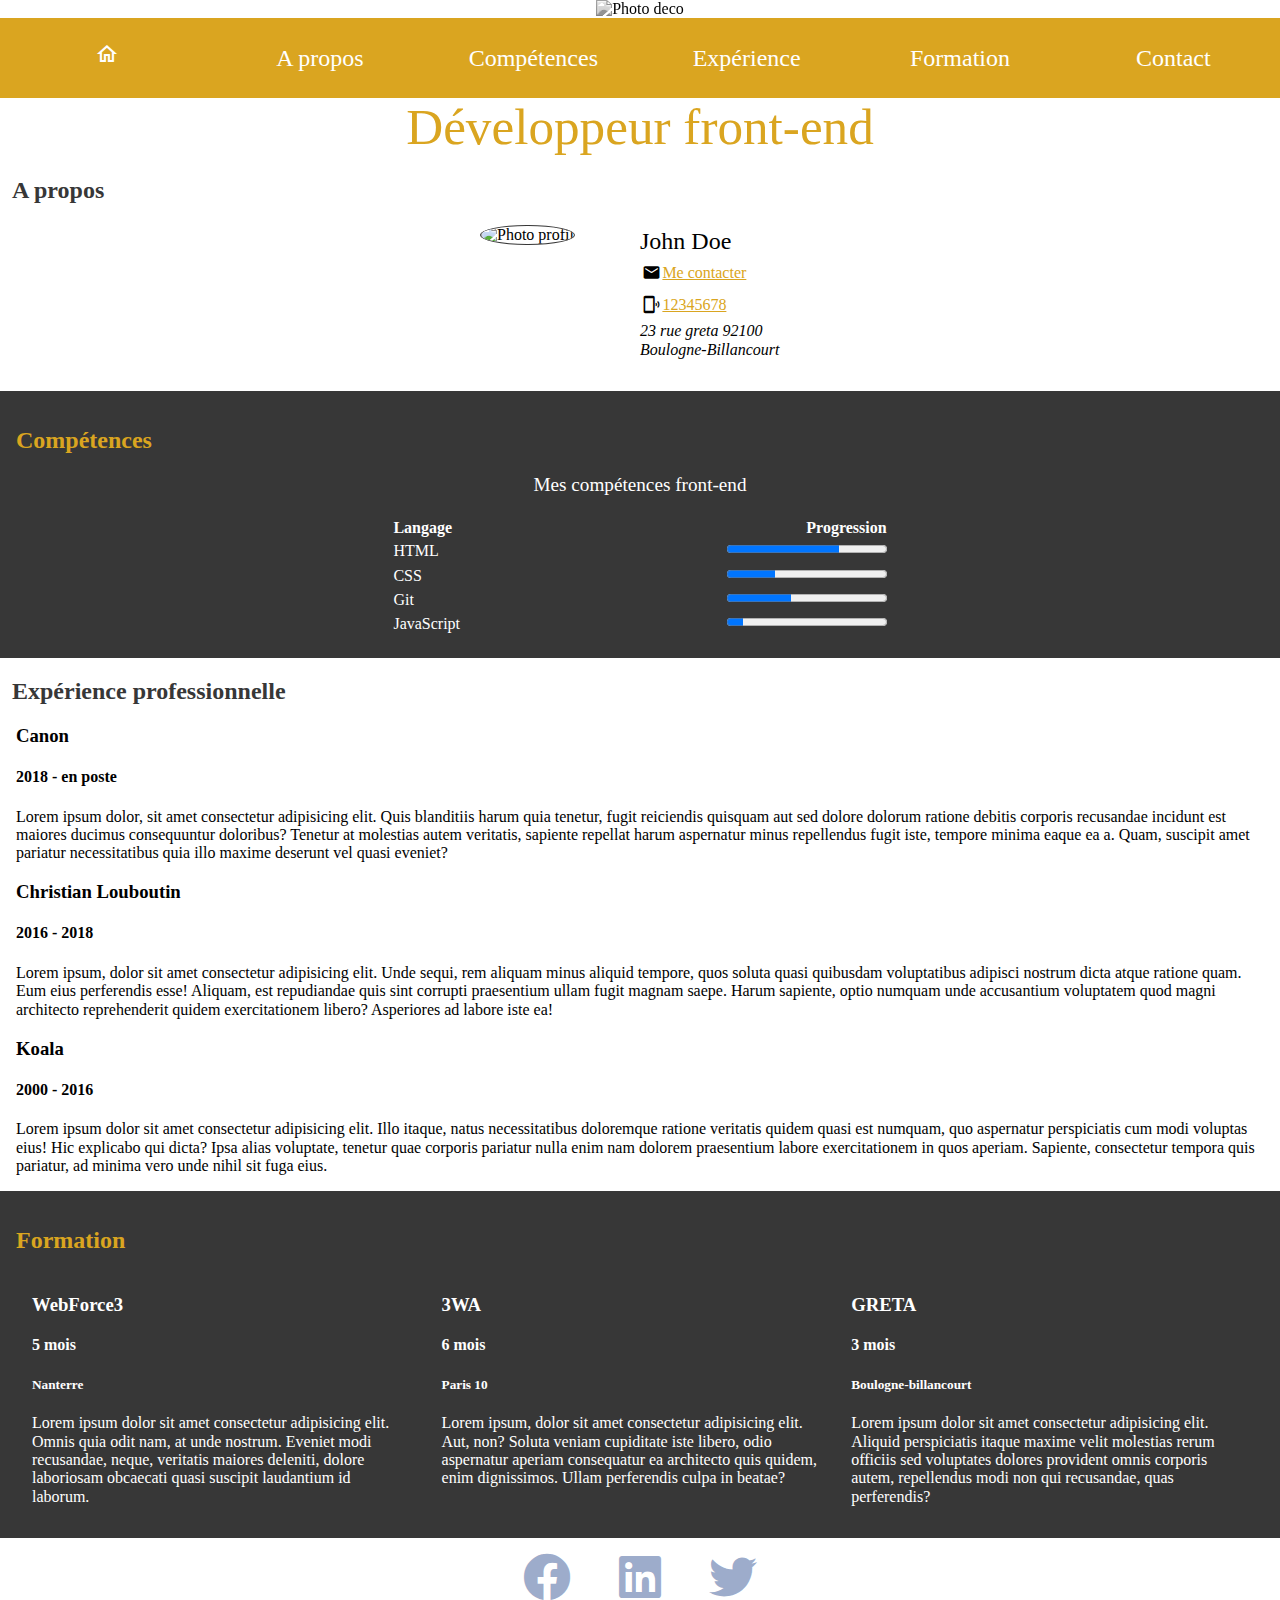
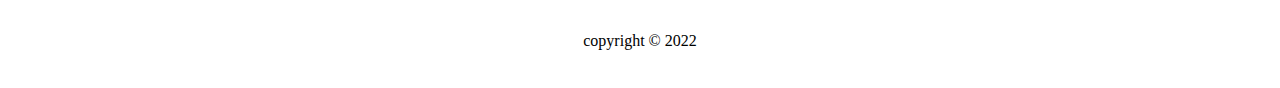
==== index.html @ 4a62b975 "styling contact form" ====
<!DOCTYPE html>
<html lang="fr">

<head>
    <meta charset="UTF-8">
    <meta http-equiv="X-UA-Compatible" content="IE=edge">
    <meta name="viewport" content="width=device-width, initial-scale=1.0">
    <link rel="stylesheet" href="assets/css/normalize.css">
    <link href="https://fonts.googleapis.com/css2?family=Material+Icons" rel="stylesheet">
    <link href="https://fonts.googleapis.com/css2?family=Material+Icons+Outlined" rel="stylesheet">
    <link rel="icon" type="image/png" sizes="32x32" href="favicon-32x32.png">
    <link rel="icon" type="image/png" sizes="32x32" href="favicon-16x16.png">
    <link rel="stylesheet" href="https://cdnjs.cloudflare.com/ajax/libs/font-awesome/6.0.0-beta2/css/all.min.css">
    <link rel="stylesheet" href="assets/css/style.css">
    <title>CV 2022</title>
</head>

<body>
    <header>
        <figure>
            <img src="assets/img/dev-worker_x2100.jpg" alt="Photo deco"
                srcset="assets/img/dev-worker_x2100.jpg 2000w, assets/img/dev-worker_x1550.jpg 1600w, assets/img/dev-worker_x775.jpg 760w, assets/img/dev-worker_x390.jpg 390w"
                sizes="(min-width:400px) 760w, (min-width: 960px) 1600w, (min-width:1600px) 2000w, 100vw">
        </figure>
        <!-- sizes="(min-width:400px) 775px, (min-width:960px) 1550px, (min-width:1600px) 2100px, 100vw" -->
    </header>
    <nav class="desktop hide">
        <ul>
            <li><a href="index.html"><span class="material-icons-outlined">home</span></a></li>
            <li><a href="#about">A propos</a></li>
            <li><a href="#skills">Compétences</a></li>
            <li><a href="#experience">Expérience</a></li>
            <li><a href="#formation">Formation</a></li>
            <li><a href="contact.html">Contact</a></li>
        </ul>
    </nav>
    <nav class="mobile"></nav>
    <div class="mobile-menu">
        <ul>
            <li><a href="#about">A propos</a></li>
            <li><a href="#skills">Compétences</a></li>
            <li><a href="#experience">Expérience</a></li>
            <li><a href="#formation">Formation</a></li>
            <li><a href="contact.html">Contacter moi</a></li>
        </ul>
    </div>
    
    <main>
        <h1>Développeur front-end</h1>
        <section>
            <a class="anchor" id="about"></a>
            <h2>A propos</h2>
            <div class="about__container">
                <div class="apropos__foto">
                    <figure>
                        <img src="assets/img/avatar.png" alt="Photo profil">
                    </figure>
                </div>
                <div class="description">
                    <ul>
                        <li>John Doe</li>
                        <li><a href="mailto:j.doe@gmail.com">Me contacter</a></li>
                        <li><a href="tel:+12345678">12345678</a></li>
                        <li>
                            <address>23 rue greta 92100 <br>Boulogne-Billancourt</address>
                        </li>
                    </ul>
                </div>
            </div>
        </section>
        <section>
            <a class="anchor" id="skills"></a>
            <h2>Compétences</h2>
            <table class="skills-data">
                <caption>Mes compétences front-end</caption>
                <thead>
                    <tr>
                        <th>Langage</th>
                        <th>Progression</th>
                    </tr>
                </thead>
                <tbody>
                    <tr>
                        <td>HTML</td>
                        <td><progress class="file1" max="100" value="70"> 70% </progress></td>
                    </tr>
                    <tr>
                        <td>CSS</td>
                        <td><progress class="file2" max="100" value="30"> 30% </progress></td>
                    </tr>
                    <tr>
                        <td>Git</td>
                        <td><progress class="file3" max="100" value="40"> 40% </progress></td>
                    </tr>
                    <tr>
                        <td>JavaScript</td>
                        <td><progress class="file4" max="100" value="10"> 10% </progress></td>
                    </tr>
                </tbody>
                <tfoot>
                    <tr>
                        <td></td>
                        <td></td>
                    </tr>
                </tfoot>
            </table>

        </section>
        <section>
            <a class="anchor" id="experience"></a>
            <h2>Expérience professionnelle</h2>
            <article>
                <h3>Canon</h3>
                <h4>2018 - en poste</h4>
                <p>Lorem ipsum dolor, sit amet consectetur adipisicing elit. Quis blanditiis harum quia
                    tenetur, fugit reiciendis quisquam aut sed dolore dolorum ratione debitis corporis
                    recusandae incidunt est maiores ducimus consequuntur doloribus?
                    Tenetur at molestias autem veritatis, sapiente repellat harum aspernatur minus
                    repellendus fugit iste, tempore minima eaque ea a. Quam, suscipit amet pariatur
                    necessitatibus quia illo maxime deserunt vel quasi eveniet?</p>
            </article>
            <article>
                <h3>Christian Louboutin</h3>
                <h4>2016 - 2018</h4>
                <p>Lorem ipsum, dolor sit amet consectetur adipisicing elit. Unde sequi, rem aliquam minus
                    aliquid tempore, quos soluta quasi quibusdam voluptatibus adipisci nostrum dicta atque
                    ratione quam. Eum eius perferendis esse!
                    Aliquam, est repudiandae quis sint corrupti praesentium ullam fugit magnam saepe. Harum
                    sapiente, optio numquam unde accusantium voluptatem quod magni architecto reprehenderit
                    quidem exercitationem libero? Asperiores ad labore iste ea!</p>
            </article>
            <article>
                <h3>Koala</h3>
                <h4>2000 - 2016</h4>
                <p>Lorem ipsum dolor sit amet consectetur adipisicing elit. Illo itaque, natus
                    necessitatibus doloremque ratione veritatis quidem quasi est numquam, quo aspernatur
                    perspiciatis cum modi voluptas eius! Hic explicabo qui dicta?
                    Ipsa alias voluptate, tenetur quae corporis pariatur nulla enim nam dolorem praesentium
                    labore exercitationem in quos aperiam. Sapiente, consectetur tempora quis pariatur, ad
                    minima vero unde nihil sit fuga eius.</p>
            </article>
        </section>
        <section>
            <a class="anchor" id="formation"></a>
            <h2>Formation</h2>
            <div class="formation__container">
                <article>
                    <h3>WebForce3</h3>
                    <h4>5 mois</h4>
                    <h5>Nanterre</h5>
                    <p>Lorem ipsum dolor sit amet consectetur adipisicing elit. Omnis quia odit nam, at unde
                        nostrum. Eveniet modi recusandae, neque, veritatis maiores deleniti, dolore laboriosam
                        obcaecati quasi suscipit laudantium id laborum.</p>
                </article>
                <article>
                    <h3>3WA</h3>
                    <h4>6 mois</h4>
                    <h5>Paris 10</h5>
                    <p>Lorem ipsum, dolor sit amet consectetur adipisicing elit. Aut, non? Soluta veniam
                        cupiditate iste libero, odio aspernatur aperiam consequatur ea architecto quis quidem,
                        enim dignissimos. Ullam perferendis culpa in beatae?</p>
                </article>
                <article>
                    <h3>GRETA</h3>
                    <h4>3 mois</h4>
                    <h5>Boulogne-billancourt</h5>
                    <p>Lorem ipsum dolor sit amet consectetur adipisicing elit. Aliquid perspiciatis itaque
                        maxime velit molestias rerum officiis sed voluptates dolores provident omnis corporis
                        autem, repellendus modi non qui recusandae, quas perferendis?</p>
                </article>
            </div>
        </section>
    </main>
    <footer>
        <div class="footer__social">
            <div class="footer__social-item"><i class="fab fa-facebook"></i></div>
            <div class="footer__social-item"><i class="fab fa-linkedin"></i></div>
            <div class="footer__social-item"><i class="fab fa-twitter"></i></div>
        </div>
        <div class="copy">copyright &#169; 2022</div>
        <div class="links"></div>
    </footer>

</html>
---- assets/css/style.css ----
@charset "UTF-8";
@font-face {
  font-family: 'Roboto';
  src: url("../fonts/roboto/Roboto-Regular-webfont.woff") format("woff");
  font-display: swap;
}

@font-face {
  font-family: 'Playfair regular';
  src: url("../fonts/playfair/PlayfairDisplay-Regular.ttf") format("ttf");
  font-display: swap;
}

@font-face {
  font-family: 'Playfair Bold Italic';
  src: url("../fonts/playfair/PlayfairDisplay-BoldItalic.ttf") format("ttf");
  font-display: swap;
}

@font-face {
  font-family: 'Playfair Bold';
  src: url("../fonts/playfair/PlayfairDisplay-Bold.ttf") format("ttf");
  font-display: swap;
}

html {
  font-family: 'Roboto';
}

a {
  color: #daa520;
  -webkit-transition-duration: 500ms;
          transition-duration: 500ms;
}

a:hover {
  color: #373737;
}

a:active {
  color: #373737;
}

img {
  width: 100%;
}

ul {
  list-style: none;
  margin: 0;
  padding: 0;
}

figure {
  margin: 0;
}

header {
  text-align: center;
}

header img {
  -webkit-filter: grayscale(100);
          filter: grayscale(100);
}

.desktop {
  display: none;
}

.mobile-menu {
  display: none;
}

.mobile-menu:hover {
  display: block;
}

.mobile {
  position: relative;
}

.mobile:active + .mobile-menu {
  display: block;
}

.mobile::before {
  position: absolute;
  font-family: 'Material Icons';
  font-size: 2.5em;
  content: "\e5d2";
  cursor: pointer;
  left: 50%;
  -webkit-transform: translateX(-50%);
          transform: translateX(-50%);
}

nav {
  display: -webkit-box;
  display: -ms-flexbox;
  display: flex;
  -webkit-box-pack: center;
      -ms-flex-pack: center;
          justify-content: center;
  margin: 0;
}

nav ul {
  display: -webkit-box;
  display: -ms-flexbox;
  display: flex;
  -ms-flex-pack: distribute;
      justify-content: space-around;
}

nav ul li {
  -webkit-box-flex: 1;
      -ms-flex: 1 0 14.9%;
          flex: 1 0 14.9%;
  background-color: #daa520;
  padding: 15px 0;
  line-height: 2;
  font-family: 'Roboto';
  cursor: pointer;
  border: 1px solid #daa520;
  -webkit-transition-duration: 500ms;
          transition-duration: 500ms;
  text-align: center;
}

nav ul li a {
  display: block;
  color: white;
  text-decoration: none;
  font-size: 1.5em;
}

nav ul li:hover {
  background-color: #f0f8ff;
  color: #daa520;
}

nav ul li:hover a {
  color: #daa520;
}

h1 {
  font-size: 8vw;
  font-weight: 100;
  font-family: 'Playfair regular';
  color: #daa520;
  margin-top: 1.6em;
  text-align: center;
}

h2 {
  font-family: Roboto;
  color: #373737;
}

/** Section A propos **/
.about__container {
  display: -webkit-box;
  display: -ms-flexbox;
  display: flex;
  -ms-flex-pack: distribute;
      justify-content: space-around;
  margin-bottom: 2em;
}

.about__container .apropos__foto {
  -webkit-box-flex: 0;
      -ms-flex: 0 0 160px;
          flex: 0 0 160px;
}

.about__container .apropos__foto img {
  max-width: 130px;
  height: 130px;
  border-radius: 50%;
  border: 1px solid #373737;
}

.about__container .description {
  -webkit-box-flex: 0;
      -ms-flex: 0 0 160px;
          flex: 0 0 160px;
  line-height: 2em;
}

.about__container .description li:nth-child(1) {
  font-size: 1.5em;
}

.about__container .description li:nth-child(2) {
  position: relative;
  margin-left: 1.4em;
}

.about__container .description li:nth-child(2)::before {
  font-family: 'Material Icons';
  font-size: 1.2em;
  content: "\e0be";
  position: absolute;
  top: 0px;
  left: -20px;
}

.about__container .description li:nth-child(3) {
  position: relative;
  margin-left: 1.4em;
}

.about__container .description li:nth-child(3)::before {
  font-family: 'Material Icons';
  font-size: 1.2em;
  content: "\e0dd";
  position: absolute;
  top: 0px;
  left: -20px;
}

.about__container .description li:nth-child(4) {
  line-height: 1.2em;
}

/******************************/
/** Section Compétences **/
.skills-data {
  width: 90%;
}

.skills-data caption {
  font-size: 1.2em;
  padding-bottom: 1em;
}

.skills-data thead tr th:nth-child(1) {
  text-align: left;
}

.skills-data thead tr th:nth-child(2) {
  text-align: right;
}

.skills-data tr td:nth-of-type(even) {
  text-align: right;
}

section:nth-of-type(even) {
  background-color: #373737;
  color: white;
  padding: 1em;
}

section:nth-of-type(even) h2 {
  color: #daa520;
}

section:nth-of-type(odd) h2 {
  padding-left: 0.5em;
}

article {
  padding: 0 1em;
}

/* Footer */
footer {
  height: 150px;
  display: -webkit-box;
  display: -ms-flexbox;
  display: flex;
  -webkit-box-orient: vertical;
  -webkit-box-direction: normal;
      -ms-flex-direction: column;
          flex-direction: column;
  -ms-flex-pack: distribute;
      justify-content: space-around;
  -webkit-box-align: center;
      -ms-flex-align: center;
          align-items: center;
}

footer .footer__social {
  display: -webkit-box;
  display: -ms-flexbox;
  display: flex;
  /*justify-content: space-around;*/
  gap: 3em;
}

footer .footer__social .footer__social-item {
  font-size: 48px;
  color: rgba(59, 89, 152, 0.5);
  cursor: pointer;
  -webkit-transition-duration: 500ms;
          transition-duration: 500ms;
}

footer .footer__social .footer__social-item:hover {
  color: #3b5998;
}

/** Page contact **/
.contact {
  padding: 15px;
}

form legend {
  margin-bottom: 15px;
}

form .form__contact-group {
  display: -webkit-box;
  display: -ms-flexbox;
  display: flex;
  -webkit-box-align: baseline;
      -ms-flex-align: baseline;
          align-items: baseline;
}

form .form__contact-group:nth-child(5) {
  -webkit-box-orient: vertical;
  -webkit-box-direction: normal;
      -ms-flex-direction: column;
          flex-direction: column;
  -webkit-box-align: stretch;
      -ms-flex-align: stretch;
          align-items: stretch;
}

form .form__contact-group label {
  font-size: 0.8em;
}

form .form__contact-group input {
  -webkit-box-flex: 1;
      -ms-flex: 1;
          flex: 1;
  margin-bottom: 1em;
  background-color: rgba(218, 165, 32, 0.2);
  border: none;
  padding: 7px;
}

form .form__contact-group input:focus {
  outline: none;
  border: thin dashed #373737;
  background-color: rgba(218, 165, 32, 0.5);
}

form .form__contact-group input[placeholder] {
  font-size: 0.8em;
}

form .form__contact-button {
  display: -webkit-box;
  display: -ms-flexbox;
  display: flex;
  -webkit-box-pack: justify;
      -ms-flex-pack: justify;
          justify-content: space-between;
  -ms-flex-wrap: wrap;
      flex-wrap: wrap;
  margin-top: 1em;
}

.btn {
  -webkit-box-flex: 0;
      -ms-flex: 0 0 45%;
          flex: 0 0 45%;
  height: 35px;
  border: none;
  cursor: pointer;
  color: #373737;
  background-color: #daa520;
  -webkit-transition-duration: 500ms;
          transition-duration: 500ms;
  font-family: Roboto;
  font-size: 1.2em;
  font-weight: 100;
}

.btn:hover {
  opacity: 1;
  color: #daa520;
  background-color: white;
  border: 1px solid #daa520;
}

.btn-reset {
  opacity: 0.7;
}

@media screen and (max-width: 480px) and (orientation: portrait) {
  footer.response {
    position: absolute;
    bottom: 0;
    left: 50%;
    -webkit-transform: translateX(-50%);
            transform: translateX(-50%);
  }
}

@media screen and (min-width: 480px) and (max-width: 779px) {
  .desktop {
    display: none;
    position: sticky;
    position: -webkit-sticky;
    top: 100px;
  }
  .mobile {
    display: block;
  }
  .formation__container {
    display: -webkit-box;
    display: -ms-flexbox;
    display: flex;
    -ms-flex-wrap: wrap;
        flex-wrap: wrap;
  }
  .formation__container article {
    -ms-flex-preferred-size: 45%;
        flex-basis: 45%;
  }
}

@media screen and (min-width: 780px) {
  h1 {
    margin: 0;
    font-size: 4vw;
  }
  header {
    position: relative;
  }
  .desktop {
    display: block;
    position: sticky;
    position: -webkit-sticky;
    top: 0;
    z-index: 2;
  }
  .mobile {
    display: none;
  }
  .formation__container {
    display: -webkit-box;
    display: -ms-flexbox;
    display: flex;
  }
  .container {
    -webkit-box-pack: center;
        -ms-flex-pack: center;
            justify-content: center;
  }
  form .form__contact-button {
    -webkit-box-pack: center;
        -ms-flex-pack: center;
            justify-content: center;
    -webkit-column-gap: 1em;
            column-gap: 1em;
  }
  .btn {
    -ms-flex-preferred-size: 20%;
        flex-basis: 20%;
  }
  .skills-data {
    width: 40%;
    margin: 0 auto;
  }
  .about__container {
    -webkit-box-pack: center;
        -ms-flex-pack: center;
            justify-content: center;
  }
  .anchor {
    position: relative;
    top: -92px;
  }
}
/*# sourceMappingURL=style.css.map */
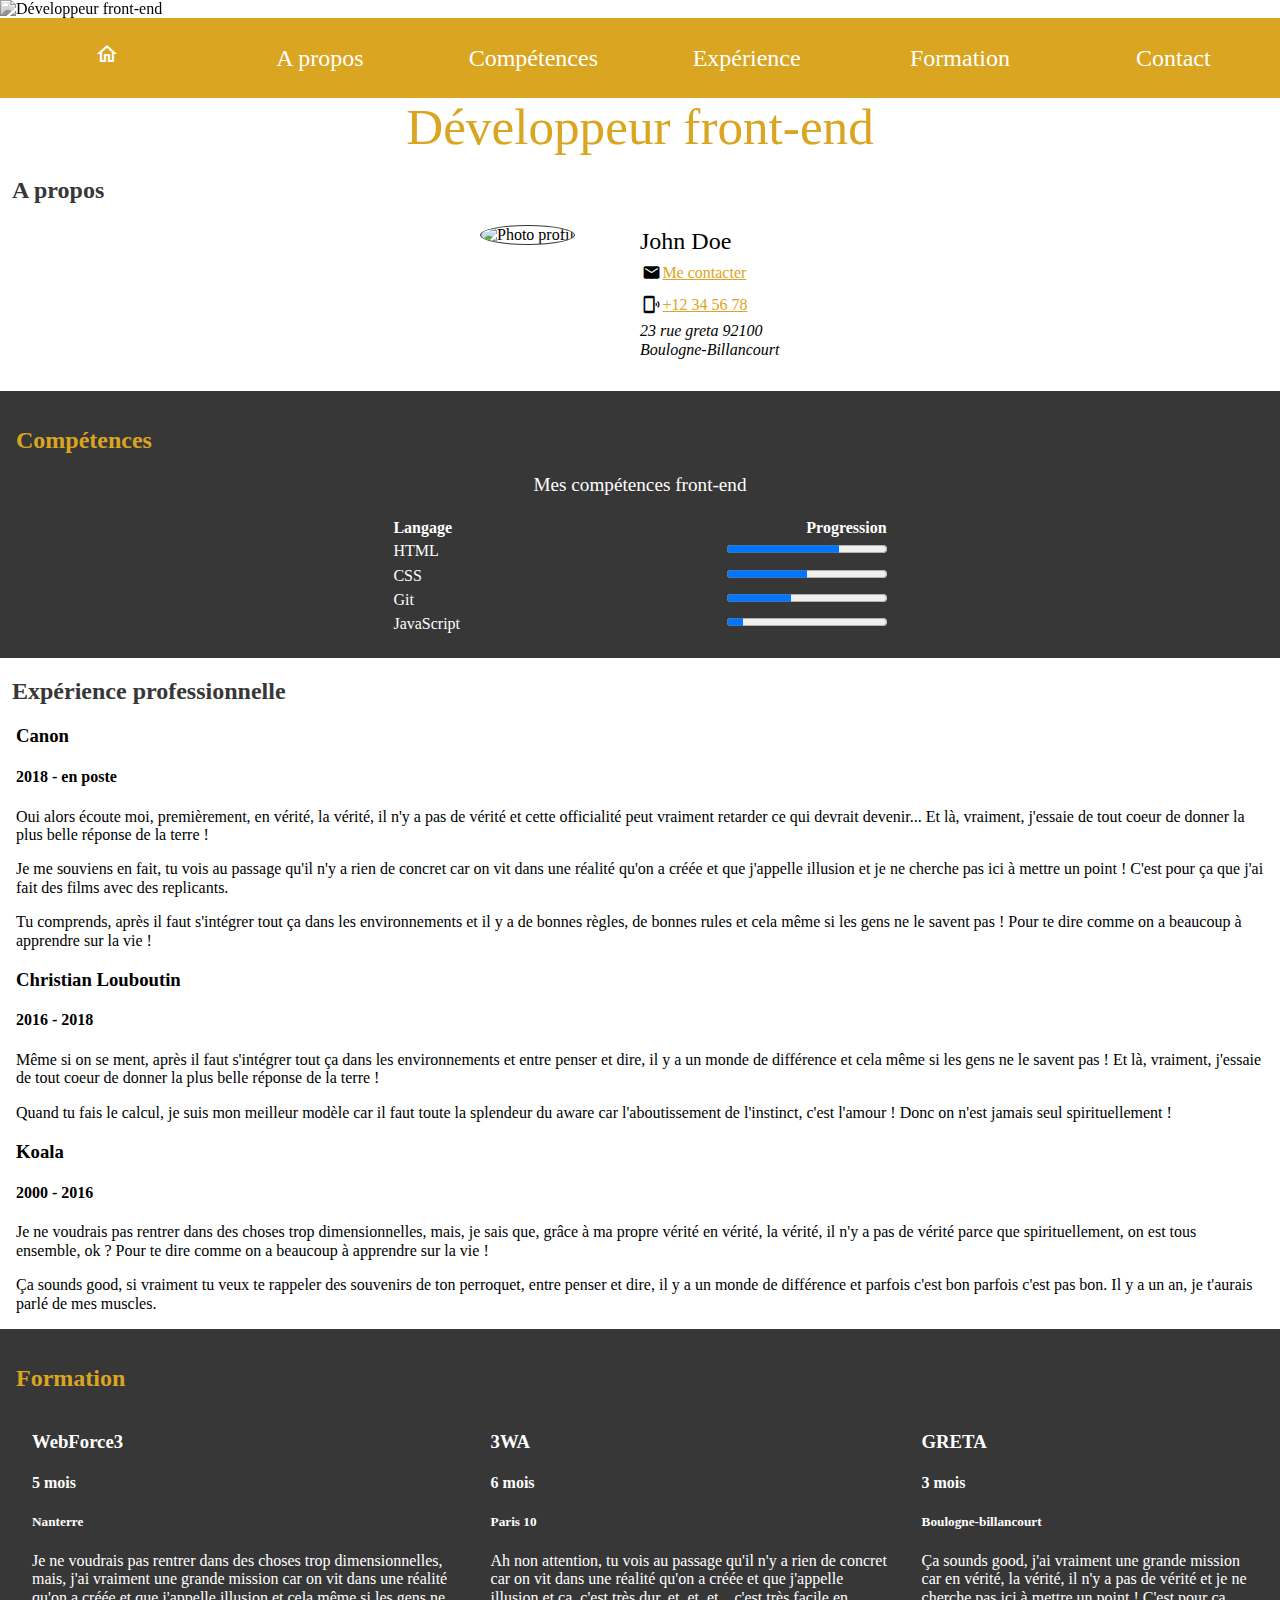
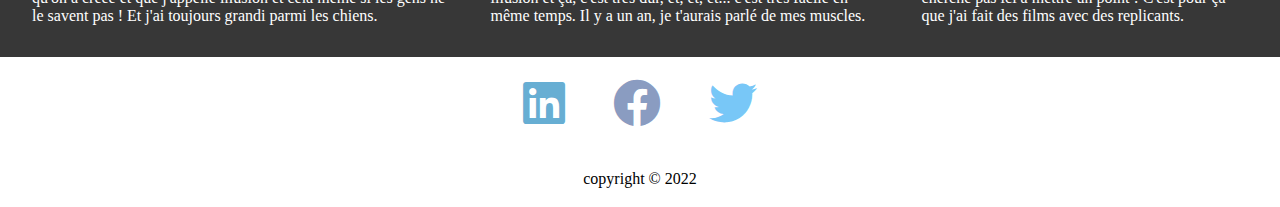
==== commit 6063e58c: "refactorisation code" ====
--- a/index.html
+++ b/index.html
@@ -18,23 +18,24 @@
 <body>
     <header>
         <figure>
-            <img src="assets/img/dev-worker_x2100.jpg" alt="Photo deco"
-                srcset="assets/img/dev-worker_x2100.jpg 2000w, assets/img/dev-worker_x1550.jpg 1600w, assets/img/dev-worker_x775.jpg 760w, assets/img/dev-worker_x390.jpg 390w"
-                sizes="(min-width:400px) 760w, (min-width: 960px) 1600w, (min-width:1600px) 2000w, 100vw">
+            <img src="assets/img/dev-worker_x2100.jpg" alt="Développeur front-end"
+                srcset="assets/img/dev-worker_x2100.jpg 1600w, assets/img/dev-worker_x1550.jpg 1200w, assets/img/dev-worker_x775.jpg 760w, assets/img/dev-worker_x390.jpg 390w"
+                sizes="(min-width:400px) 775px, (min-width:960px) 1550px, (min-width:1600px) 2100px, 100vw">
         </figure>
-        <!-- sizes="(min-width:400px) 775px, (min-width:960px) 1550px, (min-width:1600px) 2100px, 100vw" -->
     </header>
-    <nav class="desktop hide">
+    <nav class="desktop">
         <ul>
-            <li><a href="index.html"><span class="material-icons-outlined">home</span></a></li>
-            <li><a href="#about">A propos</a></li>
-            <li><a href="#skills">Compétences</a></li>
-            <li><a href="#experience">Expérience</a></li>
-            <li><a href="#formation">Formation</a></li>
-            <li><a href="contact.html">Contact</a></li>
+            <li><a href="index.html" title="Accueil"><span class="material-icons-outlined">home</span></a></li>
+            <li><a href="#about" title="Mes infos">A propos</a></li>
+            <li><a href="#skills" title="Compétences">Compétences</a></li>
+            <li><a href="#experience" title="Expériences professionnelles">Expérience</a></li>
+            <li><a href="#formation" title="Formation">Formation</a></li>
+            <li><a href="contact.html" title="Contacter-moi">Contact</a></li>
         </ul>
     </nav>
+    <!-- Burger Menu -->
     <nav class="mobile"></nav>
+    <!-- Sub-menu of burger menu -->
     <div class="mobile-menu">
         <ul>
             <li><a href="#about">A propos</a></li>
@@ -44,7 +45,7 @@
             <li><a href="contact.html">Contacter moi</a></li>
         </ul>
     </div>
-    
+
     <main>
         <h1>Développeur front-end</h1>
         <section>
@@ -59,8 +60,8 @@
                 <div class="description">
                     <ul>
                         <li>John Doe</li>
-                        <li><a href="mailto:j.doe@gmail.com">Me contacter</a></li>
-                        <li><a href="tel:+12345678">12345678</a></li>
+                        <li><a href="mailto:j.doe@gmail.com" title="Email">Me contacter</a></li>
+                        <li><a href="tel:+12345678" title="Téléphone">+12 34 56 78</a></li>
                         <li>
                             <address>23 rue greta 92100 <br>Boulogne-Billancourt</address>
                         </li>
@@ -81,20 +82,20 @@
                 </thead>
                 <tbody>
                     <tr>
-                        <td>HTML</td>
-                        <td><progress class="file1" max="100" value="70"> 70% </progress></td>
+                        <td><label for="file1">HTML</label></td>
+                        <td><progress id="file1" max="100" value="70"> 70% </progress></td>
                     </tr>
                     <tr>
-                        <td>CSS</td>
-                        <td><progress class="file2" max="100" value="30"> 30% </progress></td>
+                        <td><label for="file2">CSS</label></td>
+                        <td><progress id="file2" max="100" value="50"> 50% </progress></td>
                     </tr>
                     <tr>
-                        <td>Git</td>
-                        <td><progress class="file3" max="100" value="40"> 40% </progress></td>
+                        <td><label for="file3">Git</label></td>
+                        <td><progress id="file3" max="100" value="40"> 40% </progress></td>
                     </tr>
                     <tr>
-                        <td>JavaScript</td>
-                        <td><progress class="file4" max="100" value="10"> 10% </progress></td>
+                        <td><label for="file4">JavaScript</label></td>
+                        <td><progress id="file4" max="100" value="10"> 10% </progress></td>
                     </tr>
                 </tbody>
                 <tfoot>
@@ -112,32 +113,21 @@
             <article>
                 <h3>Canon</h3>
                 <h4>2018 - en poste</h4>
-                <p>Lorem ipsum dolor, sit amet consectetur adipisicing elit. Quis blanditiis harum quia
-                    tenetur, fugit reiciendis quisquam aut sed dolore dolorum ratione debitis corporis
-                    recusandae incidunt est maiores ducimus consequuntur doloribus?
-                    Tenetur at molestias autem veritatis, sapiente repellat harum aspernatur minus
-                    repellendus fugit iste, tempore minima eaque ea a. Quam, suscipit amet pariatur
-                    necessitatibus quia illo maxime deserunt vel quasi eveniet?</p>
+                <p>Oui alors écoute moi, premièrement, en vérité, la vérité, il n'y a pas de vérité et cette officialité peut vraiment retarder ce qui devrait devenir... Et là, vraiment, j'essaie de tout coeur de donner la plus belle réponse de la terre !</p>
+                    <p>Je me souviens en fait, tu vois au passage qu'il n'y a rien de concret car on vit dans une réalité qu'on a créée et que j'appelle illusion et je ne cherche pas ici à mettre un point ! C'est pour ça que j'ai fait des films avec des replicants.</p>                    
+                    <p>Tu comprends, après il faut s'intégrer tout ça dans les environnements et il y a de bonnes règles, de bonnes rules et cela même si les gens ne le savent pas ! Pour te dire comme on a beaucoup à apprendre sur la vie ! </p>
             </article>
             <article>
                 <h3>Christian Louboutin</h3>
                 <h4>2016 - 2018</h4>
-                <p>Lorem ipsum, dolor sit amet consectetur adipisicing elit. Unde sequi, rem aliquam minus
-                    aliquid tempore, quos soluta quasi quibusdam voluptatibus adipisci nostrum dicta atque
-                    ratione quam. Eum eius perferendis esse!
-                    Aliquam, est repudiandae quis sint corrupti praesentium ullam fugit magnam saepe. Harum
-                    sapiente, optio numquam unde accusantium voluptatem quod magni architecto reprehenderit
-                    quidem exercitationem libero? Asperiores ad labore iste ea!</p>
+                <p>Même si on se ment, après il faut s'intégrer tout ça dans les environnements et entre penser et dire, il y a un monde de différence et cela même si les gens ne le savent pas ! Et là, vraiment, j'essaie de tout coeur de donner la plus belle réponse de la terre !</p>
+                <p>Quand tu fais le calcul, je suis mon meilleur modèle car il faut toute la splendeur du aware car l'aboutissement de l'instinct, c'est l'amour ! Donc on n'est jamais seul spirituellement ! </p>
             </article>
             <article>
                 <h3>Koala</h3>
                 <h4>2000 - 2016</h4>
-                <p>Lorem ipsum dolor sit amet consectetur adipisicing elit. Illo itaque, natus
-                    necessitatibus doloremque ratione veritatis quidem quasi est numquam, quo aspernatur
-                    perspiciatis cum modi voluptas eius! Hic explicabo qui dicta?
-                    Ipsa alias voluptate, tenetur quae corporis pariatur nulla enim nam dolorem praesentium
-                    labore exercitationem in quos aperiam. Sapiente, consectetur tempora quis pariatur, ad
-                    minima vero unde nihil sit fuga eius.</p>
+                <p>Je ne voudrais pas rentrer dans des choses trop dimensionnelles, mais, je sais que, grâce à ma propre vérité en vérité, la vérité, il n'y a pas de vérité parce que spirituellement, on est tous ensemble, ok ? Pour te dire comme on a beaucoup à apprendre sur la vie !</p>
+                <p>Ça sounds good, si vraiment tu veux te rappeler des souvenirs de ton perroquet, entre penser et dire, il y a un monde de différence et parfois c'est bon parfois c'est pas bon. Il y a un an, je t'aurais parlé de mes muscles. </p>
             </article>
         </section>
         <section>
@@ -148,37 +138,30 @@
                     <h3>WebForce3</h3>
                     <h4>5 mois</h4>
                     <h5>Nanterre</h5>
-                    <p>Lorem ipsum dolor sit amet consectetur adipisicing elit. Omnis quia odit nam, at unde
-                        nostrum. Eveniet modi recusandae, neque, veritatis maiores deleniti, dolore laboriosam
-                        obcaecati quasi suscipit laudantium id laborum.</p>
+                    <p>Je ne voudrais pas rentrer dans des choses trop dimensionnelles, mais, j'ai vraiment une grande mission car on vit dans une réalité qu'on a créée et que j'appelle illusion et cela même si les gens ne le savent pas ! Et j'ai toujours grandi parmi les chiens.</p>
                 </article>
                 <article>
                     <h3>3WA</h3>
                     <h4>6 mois</h4>
                     <h5>Paris 10</h5>
-                    <p>Lorem ipsum, dolor sit amet consectetur adipisicing elit. Aut, non? Soluta veniam
-                        cupiditate iste libero, odio aspernatur aperiam consequatur ea architecto quis quidem,
-                        enim dignissimos. Ullam perferendis culpa in beatae?</p>
+                    <p>Ah non attention, tu vois au passage qu'il n'y a rien de concret car on vit dans une réalité qu'on a créée et que j'appelle illusion et ça, c'est très dur, et, et, et... c'est très facile en même temps. Il y a un an, je t'aurais parlé de mes muscles. </p>
                 </article>
                 <article>
                     <h3>GRETA</h3>
                     <h4>3 mois</h4>
                     <h5>Boulogne-billancourt</h5>
-                    <p>Lorem ipsum dolor sit amet consectetur adipisicing elit. Aliquid perspiciatis itaque
-                        maxime velit molestias rerum officiis sed voluptates dolores provident omnis corporis
-                        autem, repellendus modi non qui recusandae, quas perferendis?</p>
+                    <p>Ça sounds good, j'ai vraiment une grande mission car en vérité, la vérité, il n'y a pas de vérité et je ne cherche pas ici à mettre un point ! C'est pour ça que j'ai fait des films avec des replicants. </p>
                 </article>
             </div>
         </section>
     </main>
     <footer>
         <div class="footer__social">
-            <div class="footer__social-item"><i class="fab fa-facebook"></i></div>
-            <div class="footer__social-item"><i class="fab fa-linkedin"></i></div>
-            <div class="footer__social-item"><i class="fab fa-twitter"></i></div>
+            <div class="footer__social-item"><a href="#" title="Linkedin"><i class="fab fa-linkedin"></i></a></div>
+            <div class="footer__social-item"><a href="#" title="Facebook"><i class="fab fa-facebook"></i></a></div>
+            <div class="footer__social-item"><a href="#" title="Twitter"><i class="fab fa-twitter"></i></a></div>
         </div>
         <div class="copy">copyright &#169; 2022</div>
-        <div class="links"></div>
     </footer>
 
 </html>--- a/assets/css/style.css
+++ b/assets/css/style.css
@@ -41,22 +41,8 @@
   color: #373737;
 }
 
-img {
-  width: 100%;
-}
-
-ul {
-  list-style: none;
-  margin: 0;
-  padding: 0;
-}
-
 figure {
   margin: 0;
-}
-
-header {
-  text-align: center;
 }
 
 header img {
@@ -64,10 +50,12 @@
           filter: grayscale(100);
 }
 
+/* Hide desktop menu for mobile */
 .desktop {
   display: none;
 }
 
+/* Hide sub menu by default and show on hover */
 .mobile-menu {
   display: none;
 }
@@ -78,6 +66,8 @@
 
 .mobile {
   position: relative;
+  margin-bottom: 2.5em;
+  /* Show menu on click (:active) */
 }
 
 .mobile:active + .mobile-menu {
@@ -87,9 +77,10 @@
 .mobile::before {
   position: absolute;
   font-family: 'Material Icons';
-  font-size: 2.5em;
+  font-size: 12vw;
   content: "\e5d2";
   cursor: pointer;
+  /* Center burger menu */
   left: 50%;
   -webkit-transform: translateX(-50%);
           transform: translateX(-50%);
@@ -102,7 +93,6 @@
   -webkit-box-pack: center;
       -ms-flex-pack: center;
           justify-content: center;
-  margin: 0;
 }
 
 nav ul {
@@ -149,7 +139,6 @@
   font-weight: 100;
   font-family: 'Playfair regular';
   color: #daa520;
-  margin-top: 1.6em;
   text-align: center;
 }
 
@@ -226,6 +215,7 @@
 
 /******************************/
 /** Section Compétences **/
+/* Design table for mobile */
 .skills-data {
   width: 90%;
 }
@@ -267,7 +257,6 @@
 
 /* Footer */
 footer {
-  height: 150px;
   display: -webkit-box;
   display: -ms-flexbox;
   display: flex;
@@ -280,26 +269,43 @@
   -webkit-box-align: center;
       -ms-flex-align: center;
           align-items: center;
+  height: 150px;
 }
 
 footer .footer__social {
   display: -webkit-box;
   display: -ms-flexbox;
   display: flex;
-  /*justify-content: space-around;*/
   gap: 3em;
 }
 
-footer .footer__social .footer__social-item {
+/* Colorized fonts brand's color */
+.footer__social-item {
   font-size: 48px;
-  color: rgba(59, 89, 152, 0.5);
-  cursor: pointer;
-  -webkit-transition-duration: 500ms;
-          transition-duration: 500ms;
-}
-
-footer .footer__social .footer__social-item:hover {
+}
+
+.footer__social-item a[title="Facebook"] {
+  color: rgba(59, 89, 152, 0.6);
+}
+
+.footer__social-item a[title="Facebook"]:hover {
   color: #3b5998;
+}
+
+.footer__social-item a[title="Linkedin"] {
+  color: rgba(0, 119, 181, 0.6);
+}
+
+.footer__social-item a[title="Linkedin"]:hover {
+  color: #0077B5;
+}
+
+.footer__social-item a[title="Twitter"] {
+  color: rgba(29, 161, 242, 0.6);
+}
+
+.footer__social-item a[title="Twitter"]:hover {
+  color: #1DA1F2;
 }
 
 /** Page contact **/
@@ -393,10 +399,12 @@
   opacity: 0.7;
 }
 
+/* Stick footer on mobile and portrait at bottom of the page */
 @media screen and (max-width: 480px) and (orientation: portrait) {
   footer.response {
     position: absolute;
     bottom: 0;
+    /* Center elements */
     left: 50%;
     -webkit-transform: translateX(-50%);
             transform: translateX(-50%);
@@ -405,15 +413,15 @@
 
 @media screen and (min-width: 480px) and (max-width: 779px) {
   .desktop {
+    /* Hide menu between these breakpoints */
     display: none;
-    position: sticky;
-    position: -webkit-sticky;
-    top: 100px;
   }
   .mobile {
+    /* show menu between these breakpoints */
     display: block;
   }
   .formation__container {
+    /* Align articles in row */
     display: -webkit-box;
     display: -ms-flexbox;
     display: flex;
@@ -421,6 +429,7 @@
         flex-wrap: wrap;
   }
   .formation__container article {
+    /* Ideal size of one article 45% / container */
     -ms-flex-preferred-size: 45%;
         flex-basis: 45%;
   }
@@ -430,15 +439,23 @@
   h1 {
     margin: 0;
     font-size: 4vw;
-  }
-  header {
-    position: relative;
+    /* use viewport unit vw for viewport width*/
+    /* Viewport == browser window size. If the viewport is 40cm wide, 1vw == 0.4cm. */
+    /*
+        1vw = 1% of viewport width
+        1vh = 1% of viewport height
+        1vmin = 1vw or 1vh, le plus petit des deux
+        1vmax = 1vw or 1vh, le plus grand des deux
+        */
   }
   .desktop {
+    /* Display desktop menu for this breakpoint (780px) */
     display: block;
+    /* Stick menu at the top of window */
     position: sticky;
     position: -webkit-sticky;
     top: 0;
+    /* positionne la div(.desktop) au dessus des éléments dont le z-index(ordre) est inférieur à 2 */
     z-index: 2;
   }
   .mobile {
@@ -475,6 +492,7 @@
             justify-content: center;
   }
   .anchor {
+    /* Positionne l'ancre à 92px de sa position initiale afin de voir le titre de la section lors du click sur l'item de menu concerné  */
     position: relative;
     top: -92px;
   }
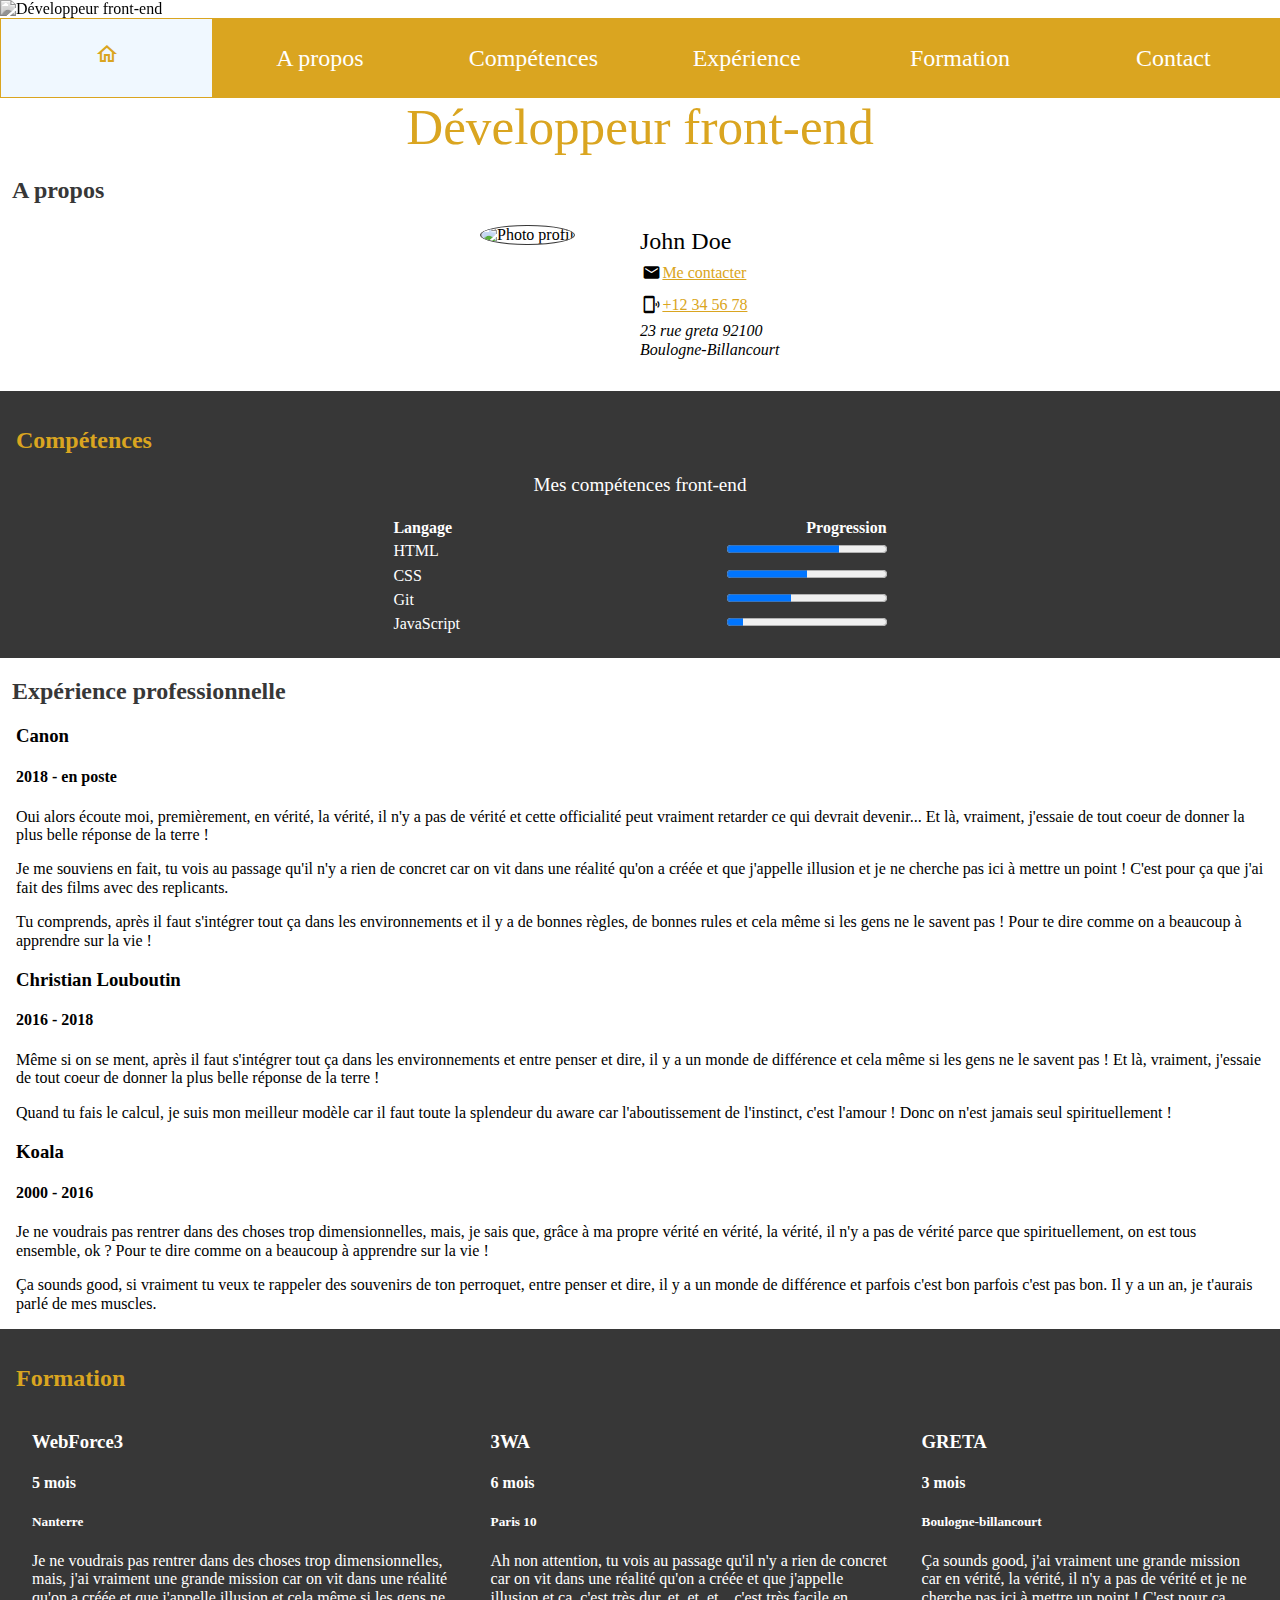
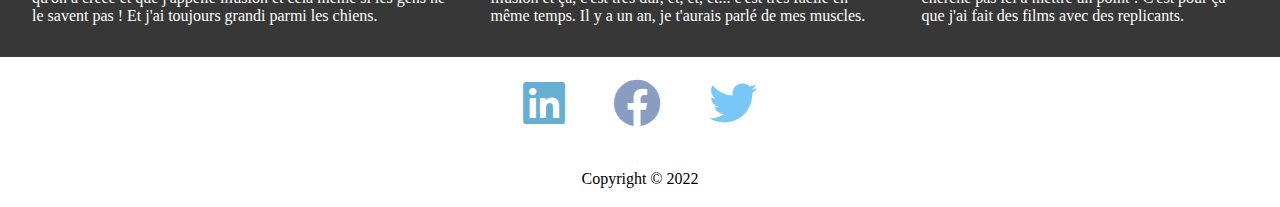
==== commit b39efca9: "Add links to footer" ====
--- a/index.html
+++ b/index.html
@@ -25,7 +25,7 @@
     </header>
     <nav class="desktop">
         <ul>
-            <li><a href="index.html" title="Accueil"><span class="material-icons-outlined">home</span></a></li>
+            <li class="active"><a href="index.html" title="Accueil"><span class="material-icons-outlined">home</span></a></li>
             <li><a href="#about" title="Mes infos">A propos</a></li>
             <li><a href="#skills" title="Compétences">Compétences</a></li>
             <li><a href="#experience" title="Expériences professionnelles">Expérience</a></li>
@@ -161,7 +161,7 @@
             <div class="footer__social-item"><a href="#" title="Facebook"><i class="fab fa-facebook"></i></a></div>
             <div class="footer__social-item"><a href="#" title="Twitter"><i class="fab fa-twitter"></i></a></div>
         </div>
-        <div class="copy">copyright &#169; 2022</div>
+        <div class="copy">Copyright &#169; 2022</div>
     </footer>
 
 </html>--- a/assets/css/style.css
+++ b/assets/css/style.css
@@ -125,12 +125,12 @@
   font-size: 1.5em;
 }
 
-nav ul li:hover {
+nav ul li:hover, nav ul li.active {
   background-color: #f0f8ff;
   color: #daa520;
 }
 
-nav ul li:hover a {
+nav ul li:hover a, nav ul li.active a {
   color: #daa520;
 }
 
@@ -494,7 +494,7 @@
   .anchor {
     /* Positionne l'ancre à 92px de sa position initiale afin de voir le titre de la section lors du click sur l'item de menu concerné  */
     position: relative;
-    top: -92px;
+    top: -80px;
   }
 }
 /*# sourceMappingURL=style.css.map */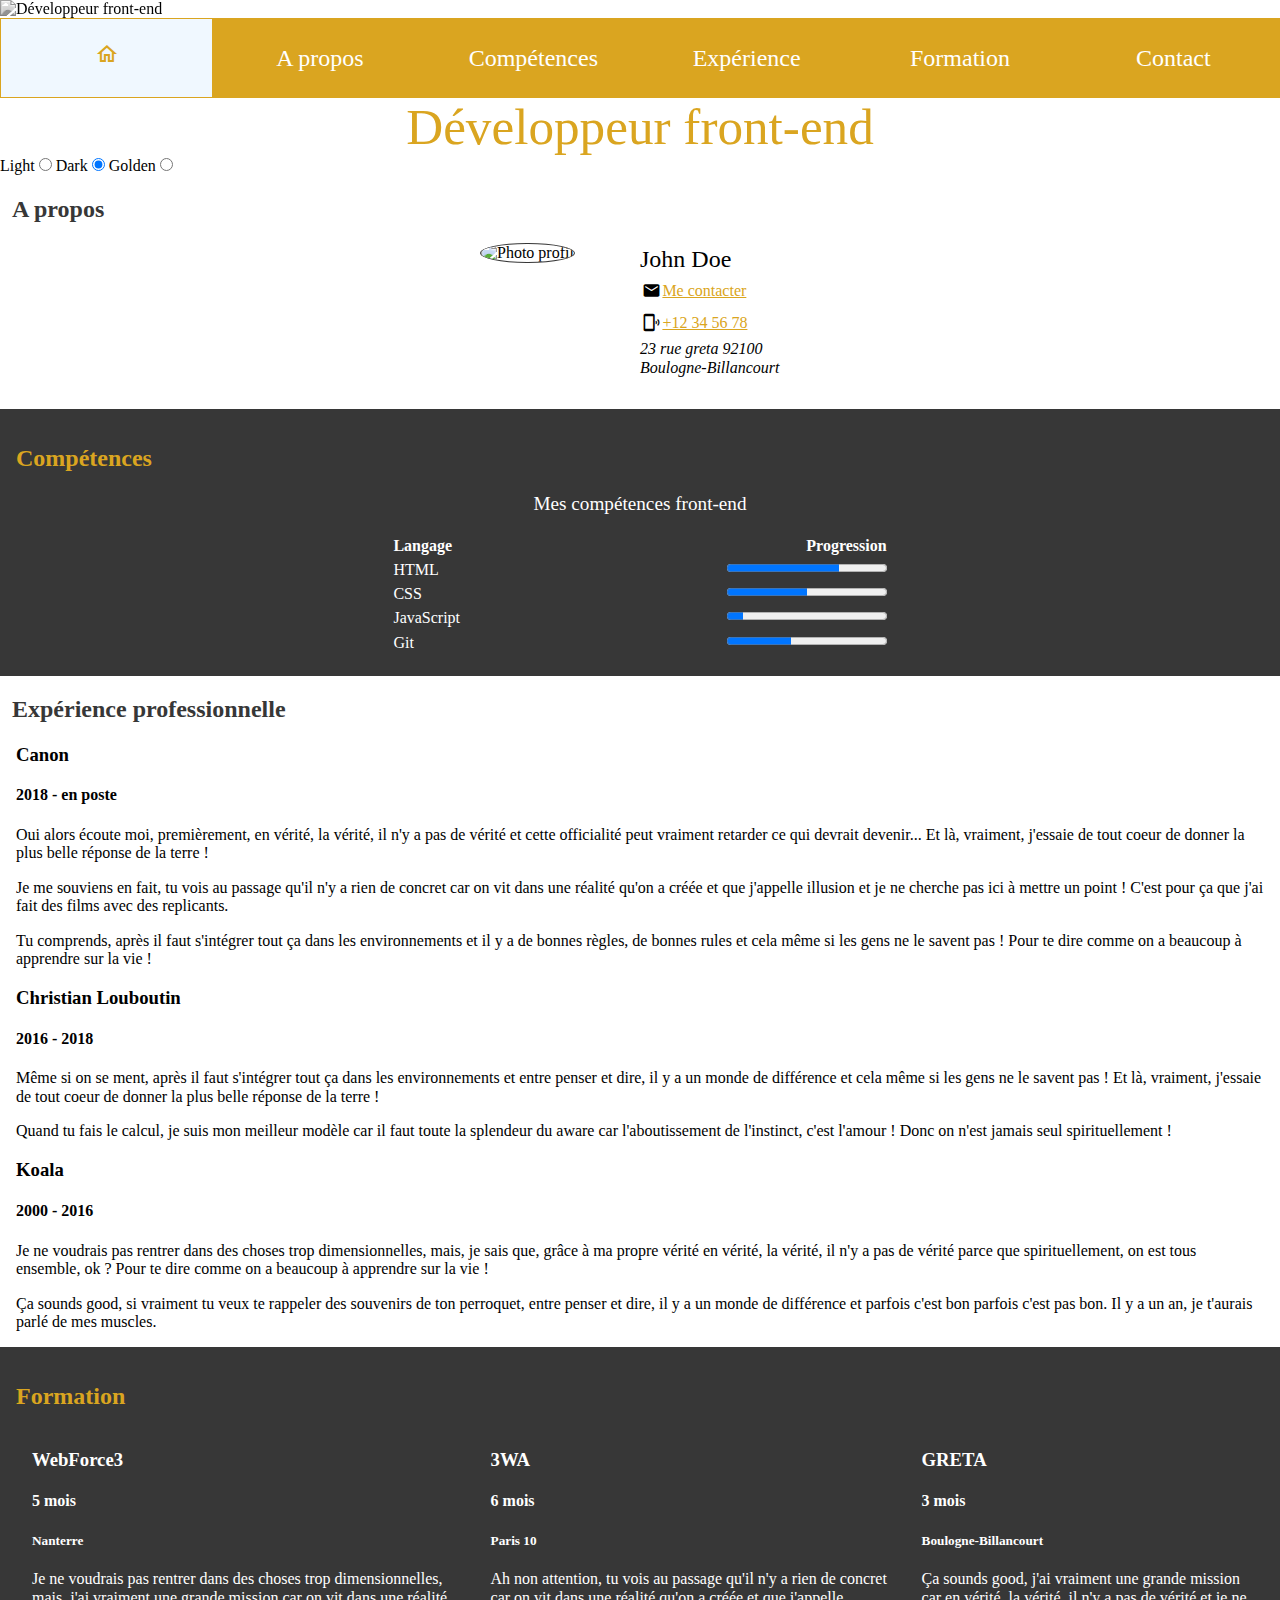
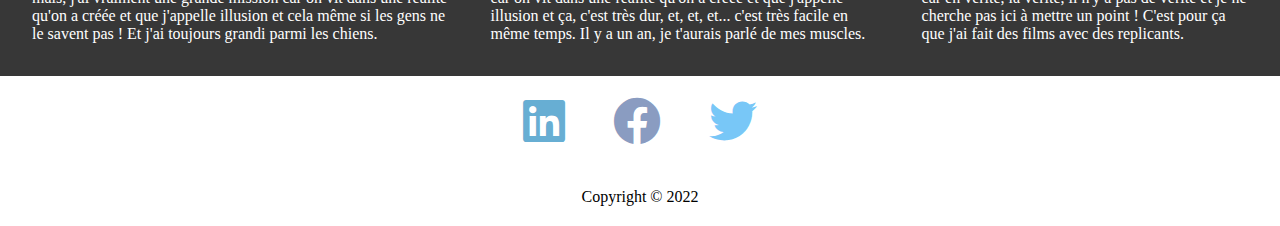
==== commit fc0ea775: "Add checked" ====
--- a/index.html
+++ b/index.html
@@ -9,7 +9,7 @@
     <link href="https://fonts.googleapis.com/css2?family=Material+Icons" rel="stylesheet">
     <link href="https://fonts.googleapis.com/css2?family=Material+Icons+Outlined" rel="stylesheet">
     <link rel="icon" type="image/png" sizes="32x32" href="favicon-32x32.png">
-    <link rel="icon" type="image/png" sizes="32x32" href="favicon-16x16.png">
+    <link rel="icon" type="image/png" sizes="16x16" href="favicon-16x16.png">
     <link rel="stylesheet" href="https://cdnjs.cloudflare.com/ajax/libs/font-awesome/6.0.0-beta2/css/all.min.css">
     <link rel="stylesheet" href="assets/css/style.css">
     <title>CV 2022</title>
@@ -25,7 +25,8 @@
     </header>
     <nav class="desktop">
         <ul>
-            <li class="active"><a href="index.html" title="Accueil"><span class="material-icons-outlined">home</span></a></li>
+            <li class="active"><a href="index.html" title="Accueil"><span
+                        class="material-icons-outlined">home</span></a></li>
             <li><a href="#about" title="Mes infos">A propos</a></li>
             <li><a href="#skills" title="Compétences">Compétences</a></li>
             <li><a href="#experience" title="Expériences professionnelles">Expérience</a></li>
@@ -47,7 +48,19 @@
     </div>
 
     <main>
-        <h1>Développeur front-end</h1>
+        <div id="title-header">
+            <h1>Développeur front-end</h1>
+            <div class="theme">
+                <form action="">
+                    <label for="light">Light</label>
+                    <input type="radio" name="theme" id="light" value="light">
+                    <label for="dark">Dark</label>
+                    <input type="radio" name="theme" id="dark" value="dark" checked>
+                    <label for="gold">Golden</label>
+                    <input type="radio" name="theme" id="gold" value="gold">
+                </form>
+            </div>
+        </div>
         <section>
             <a class="anchor" id="about"></a>
             <h2>A propos</h2>
@@ -82,20 +95,20 @@
                 </thead>
                 <tbody>
                     <tr>
-                        <td><label for="file1">HTML</label></td>
-                        <td><progress id="file1" max="100" value="70"> 70% </progress></td>
-                    </tr>
-                    <tr>
-                        <td><label for="file2">CSS</label></td>
-                        <td><progress id="file2" max="100" value="50"> 50% </progress></td>
-                    </tr>
-                    <tr>
-                        <td><label for="file3">Git</label></td>
-                        <td><progress id="file3" max="100" value="40"> 40% </progress></td>
-                    </tr>
-                    <tr>
-                        <td><label for="file4">JavaScript</label></td>
-                        <td><progress id="file4" max="100" value="10"> 10% </progress></td>
+                        <td><label class="icons-skill" for="html-skill">HTML</label></td>
+                        <td><progress id="html-skill" max="100" value="70"> 70% </progress></td>
+                    </tr>
+                    <tr>
+                        <td><label class="icons-skill" for="css-skill">CSS</label></td>
+                        <td><progress id="css-skill" max="100" value="50"> 50% </progress></td>
+                    </tr>
+                    <tr>
+                        <td><label class="icons-skill" for="js-skill">JavaScript</label></td>
+                        <td><progress id="js-skill" max="100" value="10"> 10% </progress></td>
+                    </tr>
+                    <tr>
+                        <td><label class="icons-skill" for="git-skill">Git</label></td>
+                        <td><progress id="git-skill" max="100" value="40"> 40% </progress></td>
                     </tr>
                 </tbody>
                 <tfoot>
@@ -113,21 +126,34 @@
             <article>
                 <h3>Canon</h3>
                 <h4>2018 - en poste</h4>
-                <p>Oui alors écoute moi, premièrement, en vérité, la vérité, il n'y a pas de vérité et cette officialité peut vraiment retarder ce qui devrait devenir... Et là, vraiment, j'essaie de tout coeur de donner la plus belle réponse de la terre !</p>
-                    <p>Je me souviens en fait, tu vois au passage qu'il n'y a rien de concret car on vit dans une réalité qu'on a créée et que j'appelle illusion et je ne cherche pas ici à mettre un point ! C'est pour ça que j'ai fait des films avec des replicants.</p>                    
-                    <p>Tu comprends, après il faut s'intégrer tout ça dans les environnements et il y a de bonnes règles, de bonnes rules et cela même si les gens ne le savent pas ! Pour te dire comme on a beaucoup à apprendre sur la vie ! </p>
+                <p>Oui alors écoute moi, premièrement, en vérité, la vérité, il n'y a pas de vérité et cette officialité
+                    peut vraiment retarder ce qui devrait devenir... Et là, vraiment, j'essaie de tout coeur de donner
+                    la plus belle réponse de la terre !</p>
+                <p>Je me souviens en fait, tu vois au passage qu'il n'y a rien de concret car on vit dans une réalité
+                    qu'on a créée et que j'appelle illusion et je ne cherche pas ici à mettre un point ! C'est pour ça
+                    que j'ai fait des films avec des replicants.</p>
+                <p>Tu comprends, après il faut s'intégrer tout ça dans les environnements et il y a de bonnes règles, de
+                    bonnes rules et cela même si les gens ne le savent pas ! Pour te dire comme on a beaucoup à
+                    apprendre sur la vie ! </p>
             </article>
             <article>
                 <h3>Christian Louboutin</h3>
                 <h4>2016 - 2018</h4>
-                <p>Même si on se ment, après il faut s'intégrer tout ça dans les environnements et entre penser et dire, il y a un monde de différence et cela même si les gens ne le savent pas ! Et là, vraiment, j'essaie de tout coeur de donner la plus belle réponse de la terre !</p>
-                <p>Quand tu fais le calcul, je suis mon meilleur modèle car il faut toute la splendeur du aware car l'aboutissement de l'instinct, c'est l'amour ! Donc on n'est jamais seul spirituellement ! </p>
+                <p>Même si on se ment, après il faut s'intégrer tout ça dans les environnements et entre penser et dire,
+                    il y a un monde de différence et cela même si les gens ne le savent pas ! Et là, vraiment, j'essaie
+                    de tout coeur de donner la plus belle réponse de la terre !</p>
+                <p>Quand tu fais le calcul, je suis mon meilleur modèle car il faut toute la splendeur du aware car
+                    l'aboutissement de l'instinct, c'est l'amour ! Donc on n'est jamais seul spirituellement ! </p>
             </article>
             <article>
                 <h3>Koala</h3>
                 <h4>2000 - 2016</h4>
-                <p>Je ne voudrais pas rentrer dans des choses trop dimensionnelles, mais, je sais que, grâce à ma propre vérité en vérité, la vérité, il n'y a pas de vérité parce que spirituellement, on est tous ensemble, ok ? Pour te dire comme on a beaucoup à apprendre sur la vie !</p>
-                <p>Ça sounds good, si vraiment tu veux te rappeler des souvenirs de ton perroquet, entre penser et dire, il y a un monde de différence et parfois c'est bon parfois c'est pas bon. Il y a un an, je t'aurais parlé de mes muscles. </p>
+                <p>Je ne voudrais pas rentrer dans des choses trop dimensionnelles, mais, je sais que, grâce à ma propre
+                    vérité en vérité, la vérité, il n'y a pas de vérité parce que spirituellement, on est tous ensemble,
+                    ok ? Pour te dire comme on a beaucoup à apprendre sur la vie !</p>
+                <p>Ça sounds good, si vraiment tu veux te rappeler des souvenirs de ton perroquet, entre penser et dire,
+                    il y a un monde de différence et parfois c'est bon parfois c'est pas bon. Il y a un an, je t'aurais
+                    parlé de mes muscles. </p>
             </article>
         </section>
         <section>
@@ -138,19 +164,25 @@
                     <h3>WebForce3</h3>
                     <h4>5 mois</h4>
                     <h5>Nanterre</h5>
-                    <p>Je ne voudrais pas rentrer dans des choses trop dimensionnelles, mais, j'ai vraiment une grande mission car on vit dans une réalité qu'on a créée et que j'appelle illusion et cela même si les gens ne le savent pas ! Et j'ai toujours grandi parmi les chiens.</p>
+                    <p>Je ne voudrais pas rentrer dans des choses trop dimensionnelles, mais, j'ai vraiment une grande
+                        mission car on vit dans une réalité qu'on a créée et que j'appelle illusion et cela même si les
+                        gens ne le savent pas ! Et j'ai toujours grandi parmi les chiens.</p>
                 </article>
                 <article>
                     <h3>3WA</h3>
                     <h4>6 mois</h4>
                     <h5>Paris 10</h5>
-                    <p>Ah non attention, tu vois au passage qu'il n'y a rien de concret car on vit dans une réalité qu'on a créée et que j'appelle illusion et ça, c'est très dur, et, et, et... c'est très facile en même temps. Il y a un an, je t'aurais parlé de mes muscles. </p>
+                    <p>Ah non attention, tu vois au passage qu'il n'y a rien de concret car on vit dans une réalité
+                        qu'on a créée et que j'appelle illusion et ça, c'est très dur, et, et, et... c'est très facile
+                        en même temps. Il y a un an, je t'aurais parlé de mes muscles. </p>
                 </article>
                 <article>
                     <h3>GRETA</h3>
                     <h4>3 mois</h4>
-                    <h5>Boulogne-billancourt</h5>
-                    <p>Ça sounds good, j'ai vraiment une grande mission car en vérité, la vérité, il n'y a pas de vérité et je ne cherche pas ici à mettre un point ! C'est pour ça que j'ai fait des films avec des replicants. </p>
+                    <h5>Boulogne-Billancourt</h5>
+                    <p>Ça sounds good, j'ai vraiment une grande mission car en vérité, la vérité, il n'y a pas de vérité
+                        et je ne cherche pas ici à mettre un point ! C'est pour ça que j'ai fait des films avec des
+                        replicants. </p>
                 </article>
             </div>
         </section>
@@ -163,5 +195,7 @@
         </div>
         <div class="copy">Copyright &#169; 2022</div>
     </footer>
+    <script src="assets/js/custom.js"></script>
+</body>
 
 </html>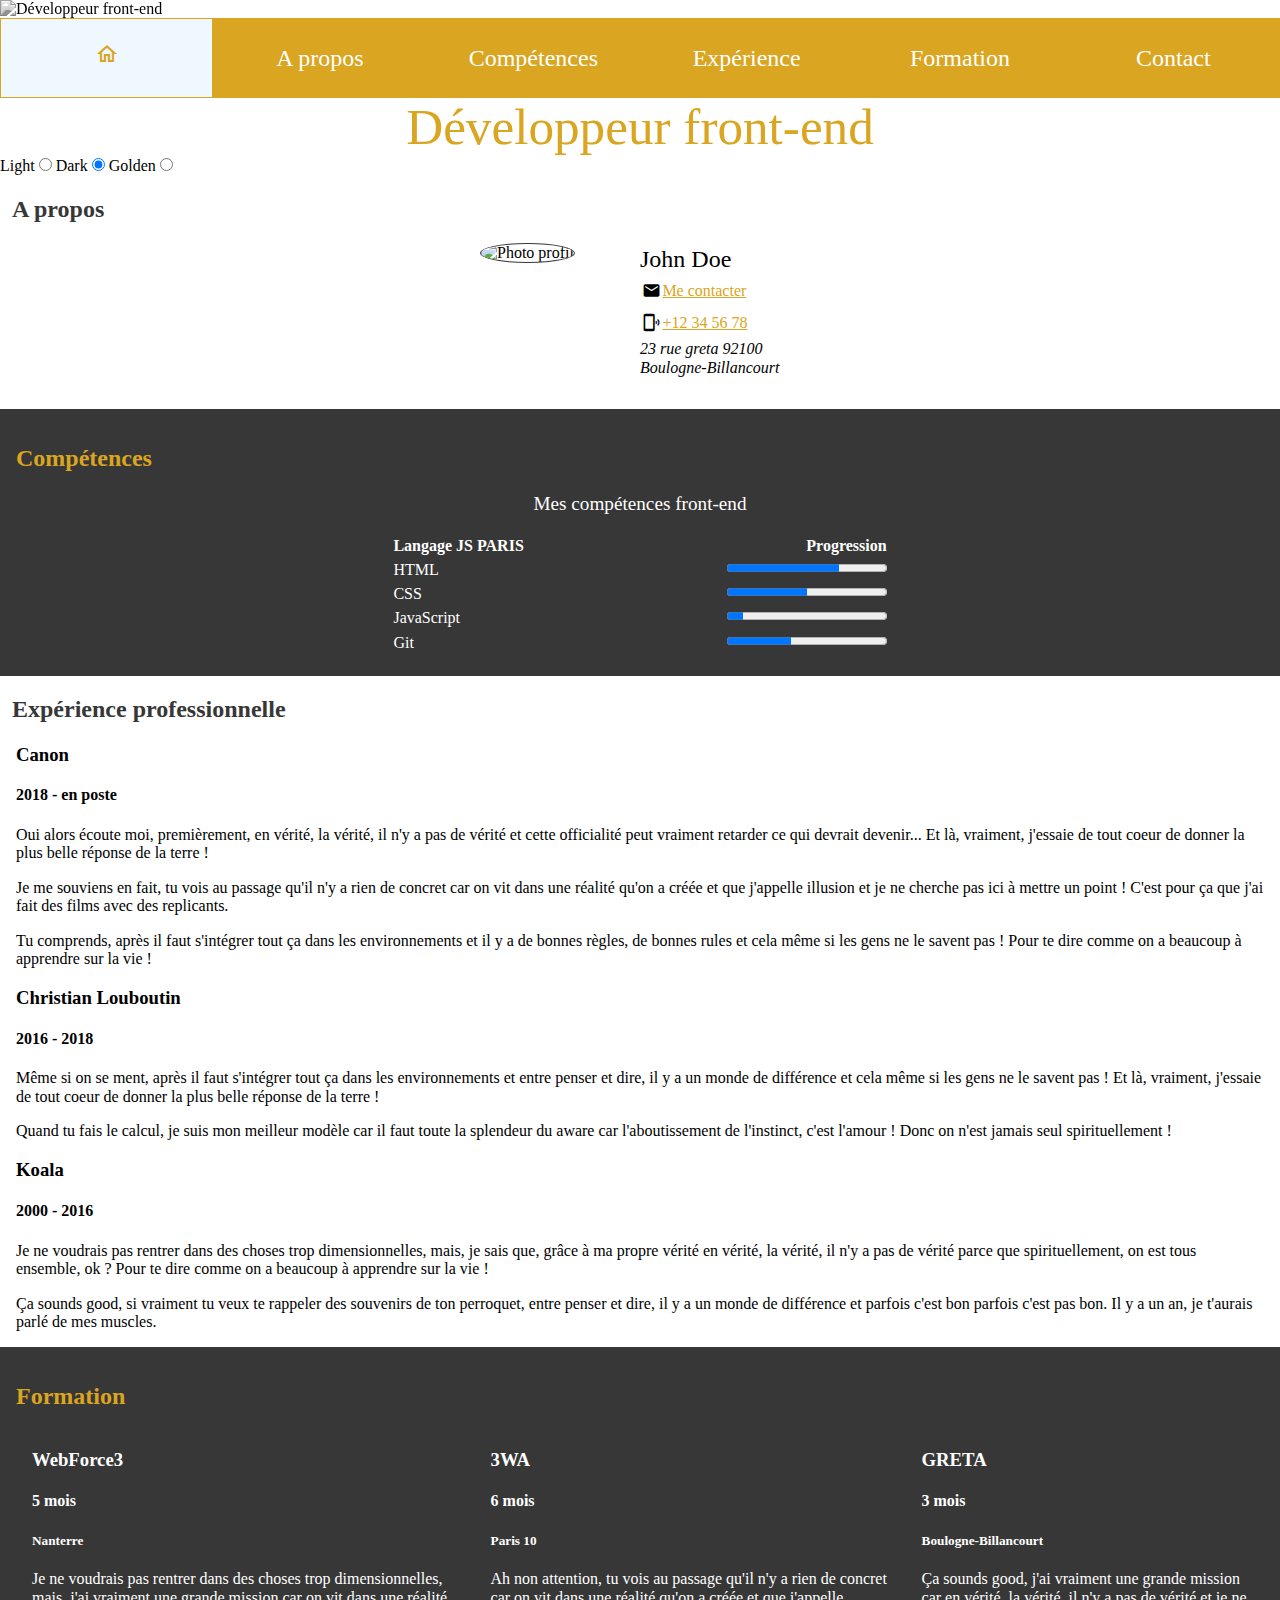
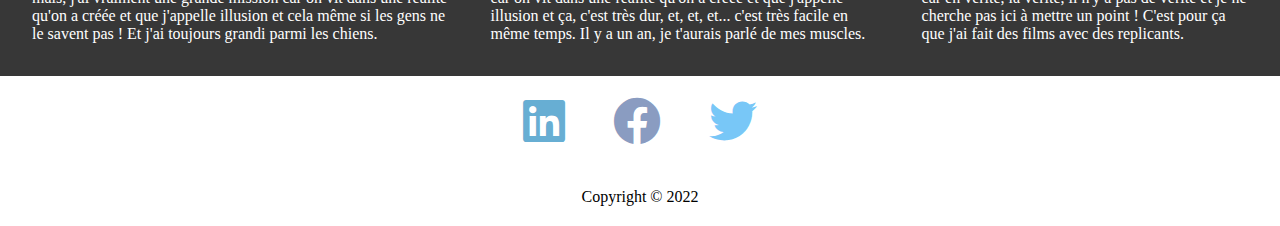
==== commit 7f2dd22e: "PARIS" ====
--- a/index.html
+++ b/index.html
@@ -39,7 +39,7 @@
     <!-- Sub-menu of burger menu -->
     <div class="mobile-menu">
         <ul>
-            <li><a href="#about">A propos</a></li>
+            <li><a href="#about">A propos Denis</a></li>
             <li><a href="#skills">Compétences</a></li>
             <li><a href="#experience">Expérience</a></li>
             <li><a href="#formation">Formation</a></li>
@@ -89,7 +89,7 @@
                 <caption>Mes compétences front-end</caption>
                 <thead>
                     <tr>
-                        <th>Langage</th>
+                        <th>Langage JS PARIS</th>
                         <th>Progression</th>
                     </tr>
                 </thead>
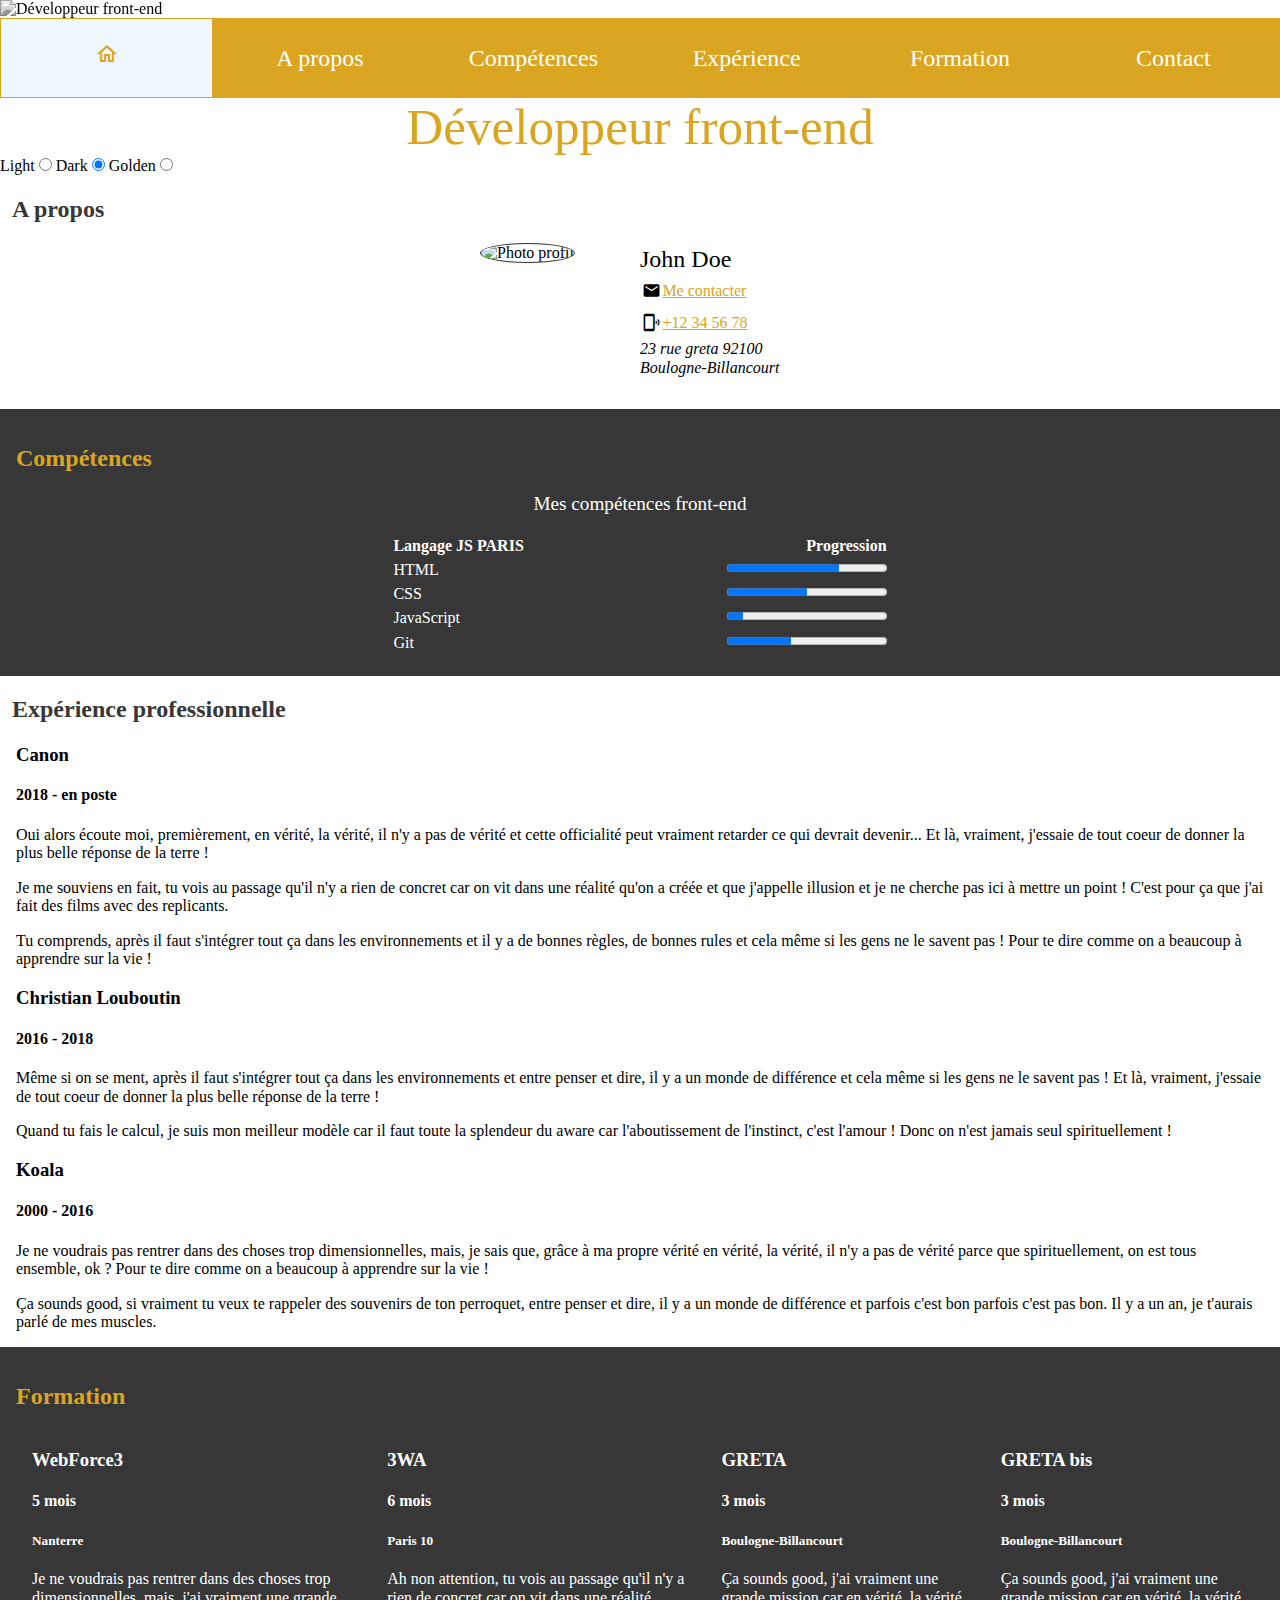
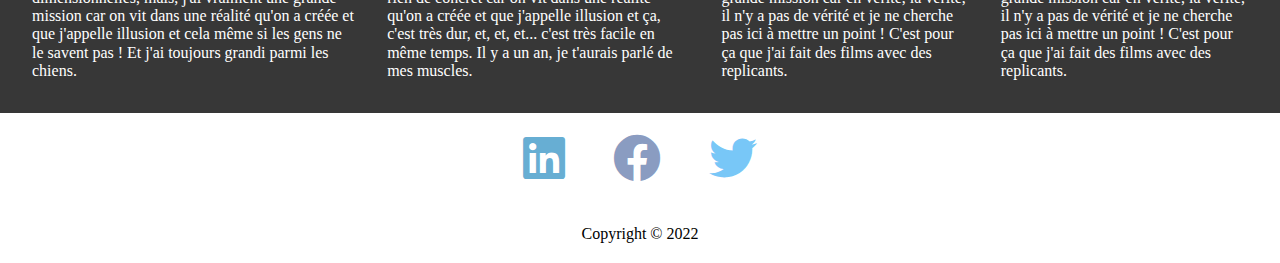
==== commit 5a9f807c: "add article" ====
--- a/index.html
+++ b/index.html
@@ -184,6 +184,14 @@
                         et je ne cherche pas ici à mettre un point ! C'est pour ça que j'ai fait des films avec des
                         replicants. </p>
                 </article>
+                <article>
+                    <h3>GRETA bis</h3>
+                    <h4>3 mois</h4>
+                    <h5>Boulogne-Billancourt</h5>
+                    <p>Ça sounds good, j'ai vraiment une grande mission car en vérité, la vérité, il n'y a pas de vérité
+                        et je ne cherche pas ici à mettre un point ! C'est pour ça que j'ai fait des films avec des
+                        replicants. </p>
+                </article>
             </div>
         </section>
     </main>
